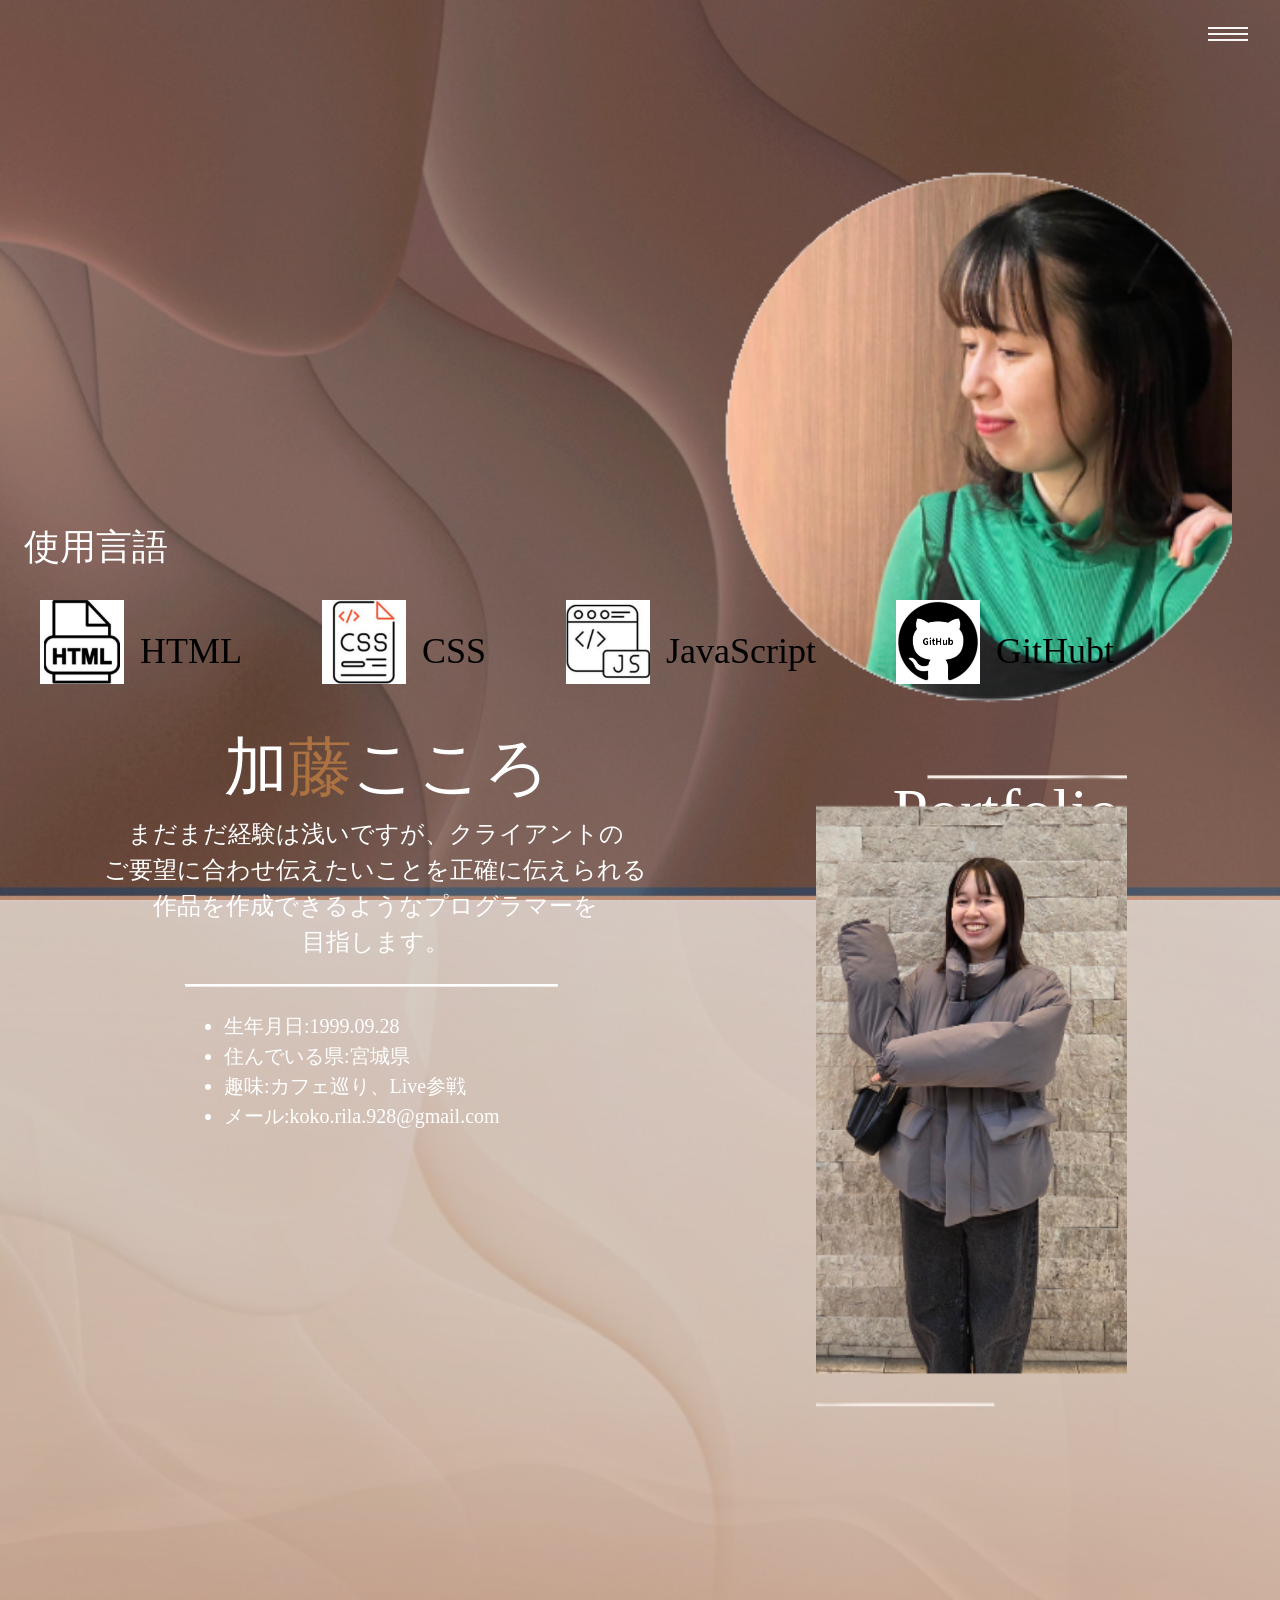
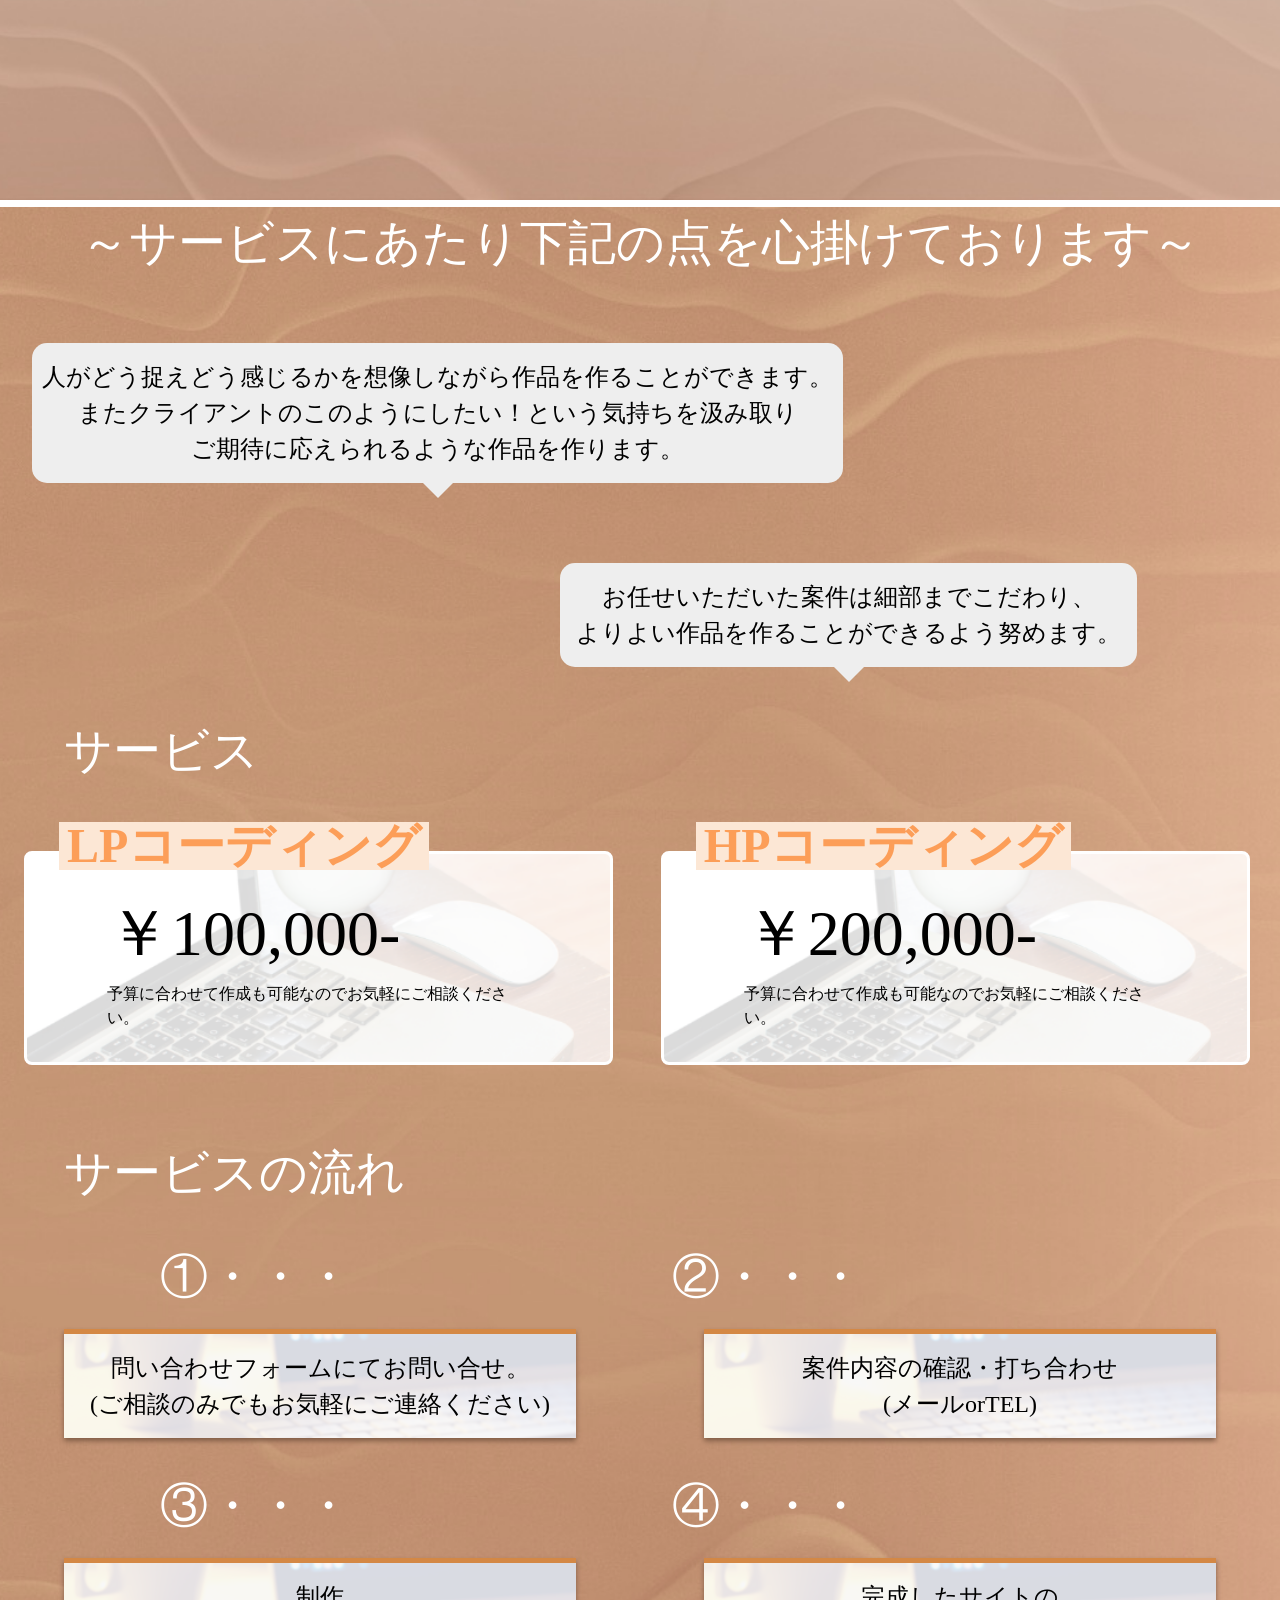
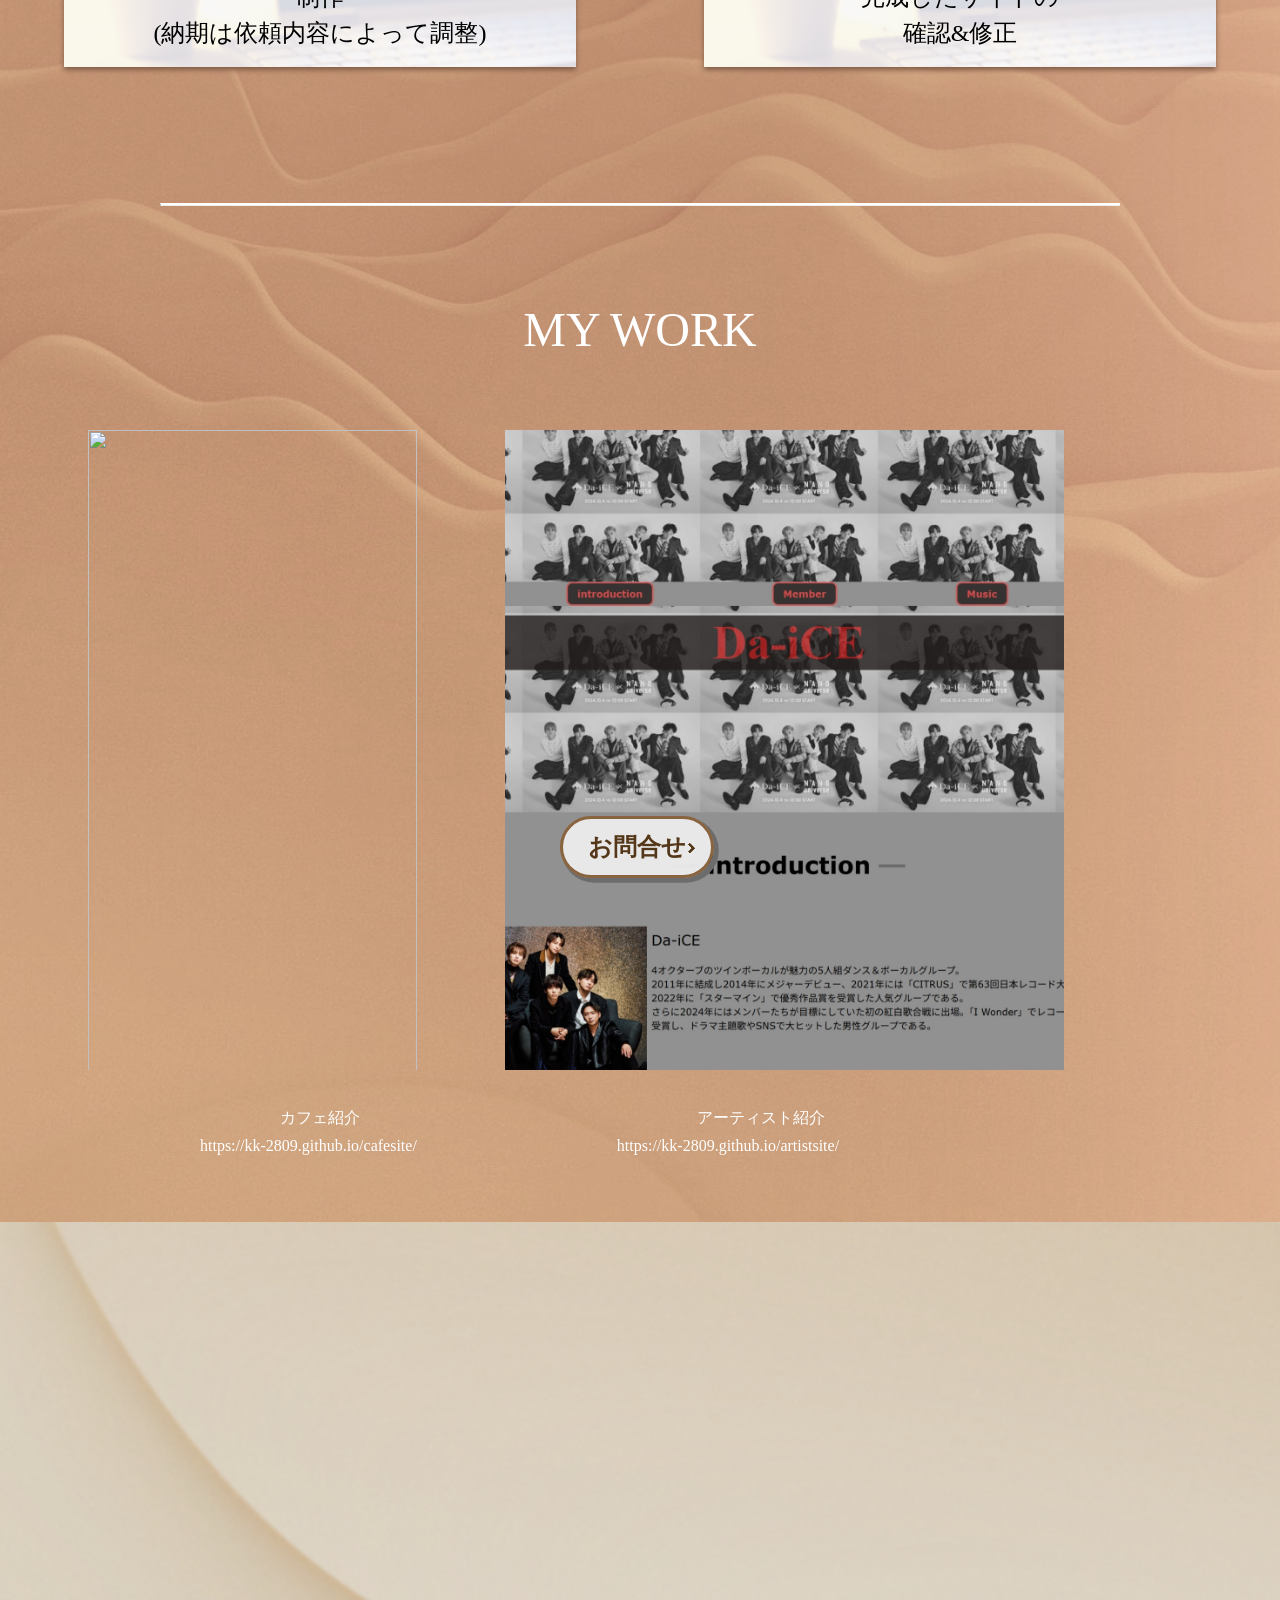
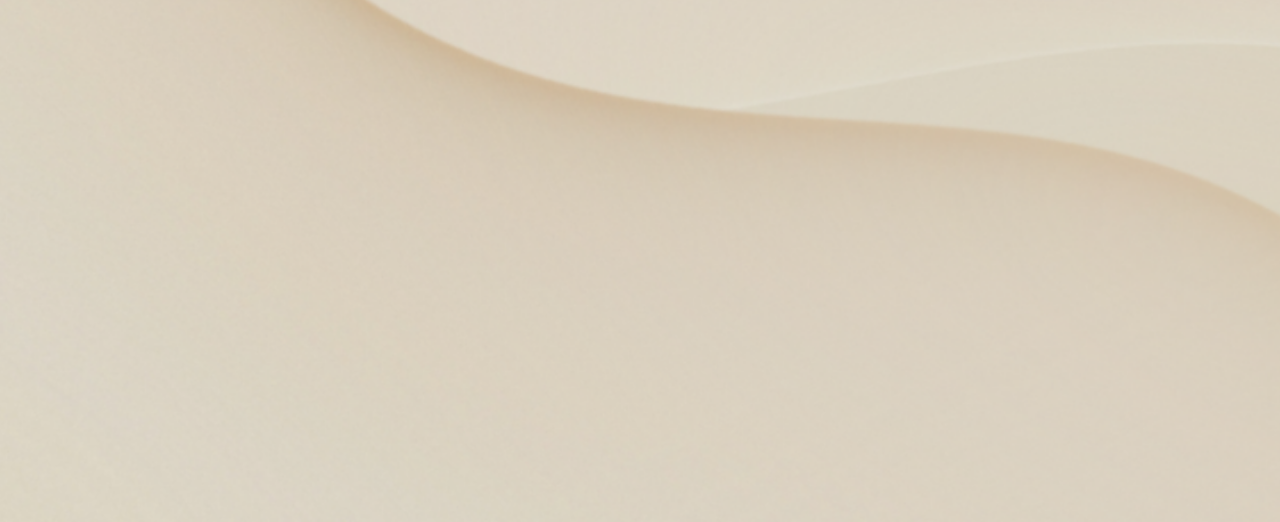
==== ◎ポートフォリオ/index.html @ 20db1881 "Add files via upload" ====
<!DOCTYPE html>
<html lang="ja">

<head>
  <meta charset="UTF-8">
  <meta name="viewport" content="width=device-width, initial-scale=1.0">
  <title>ポートフォリオ</title>
  <link rel="stylesheet" href="style.css">
</head>

<body>
  <header>
    <img src="img/background-darkbrown.jpeg" class="background-darkbrown">
    <img src="img/icon.png" class="icon">
    <div class="overlay" id="js-hamburger">
      <div class="hamburger-menu">
        <div class="hamburger-line"></div>
        <div class="hamburger-line"></div>
        <div class="hamburger-line"></div>
      </div>
      <div class="nav" id="js-nav">
        <ul class="ha">
          <li class="ha-li"><a href="#" id="menu">profile</a></li>
          <li class="ha-li"><a href="#" id="menu">service</a></li>
          <li class="ha-li"><a href="#" id="menu">my work</a></li>
        </ul>
      </div>
    </div>
    <div class="title">Portfolio</div>
    <div class="title-name">KATO KOKORO</div>
  </header>
  <main>
    <img src="img/background-litebrown.jpeg" class="background-litebrown">
    <div class="language">使用言語</div>
    <div class="skills">
      <div class="skill-set">
        <img src="img/html.png" class="skill-img">
        <div class="skill">HTML</div>
      </div>
      <div class="skill-set">
        <img src="img/css.png" class="skill-img">
        <div class="skill">CSS</div>
      </div>
      <div class="skill-set">
        <img src="img/javascript.png" class="skill-img">
        <div class="skill">JavaScript</div>
      </div>
      <div class="skill-set">
        <img src="img/GitHub.jpg" class="skill-img">
        <div class="skill">GitHubt</div>
      </div>
    </div>
    <div class="main-profiles">
      <div class="profile-name">加<span class="name">藤</span>こころ</div>
      <div class="profile">まだまだ経験は浅いですが、クライアントの<br>ご要望に合わせ伝えたいことを正確に伝えられる<br>作品を作成できるようなプログラマーを<br>目指します。</div>
      <hr class="hr-1">
      <ul class="main-profile">
        <li class="contain">生年月日:1999.09.28</li>
        <li class="contain">住んでいる県:宮城県</li>
        <li class="contain">趣味:カフェ巡り、Live参戦</li>
        <li class="contain">メール:koko.rila.928@gmail.com</li>
      </ul>
      <img src="img/myphoto.png" class="myphoto">
    </div>
    <div class="services">
      <div class="service">～サービスにあたり下記の点を心掛けております～</div>
      <div class="containers-1">
        <p class="container-1">人がどう捉えどう感じるかを想像しながら作品を作ることができます。<br>またクライアントのこのようにしたい！という気持ちを汲み取り<br>ご期待に応えられるような作品を作ります。
        </p>
      </div>
      <div class="containers-2">
        <p class="container-2">お任せいただいた案件は細部までこだわり、<br>よりよい作品を作ることができるよう努めます。</p>
      </div>
      <div class="service-1">サービス</div>
      <div class="services-2">
        <p class="service-2">LPコーディング</p>
        <p class="priceall">
        <p class="price">￥100,000-</p>
        <p class="prices">予算に合わせて作成も可能なのでお気軽にご相談ください。</p>
        </p>
      </div>
      <div class="services-2">
        <p class="service-2">HPコーディング</p>
        <p class="priceall">
        <p class="price">￥200,000-</p>
        <p class="prices">予算に合わせて作成も可能なのでお気軽にご相談ください。</p>
        </p>
      </div>
      <div class="service-flow">サービスの流れ</div>
      <div class="numbers">
        <p class="number-1">①・・・</p>
        <p class="number-1">②・・・</p>
      </div>
      <div class="flow-main">
        <div class="flow">
          <p class="flow-1">問い合わせフォームにてお問い合せ。<br>(ご相談のみでもお気軽にご連絡ください)</p>
        </div>
        <div class="flow">
          <p class="flow-1">案件内容の確認・打ち合わせ<br>(メールorTEL)</p>
        </div>
      </div>
      <div class="numbers">
        <p class="number-2">③・・・</p>
        <p class="number-2">④・・・</p>
      </div>
      <div class="flow-main">
        <div class="flow">
          <p class="flow-1">制作<br>(納期は依頼内容によって調整)</p>
        </div>
        <div class="flow">
          <p class="flow-1">完成したサイトの<br>確認&修正</p>
        </div>
      </div>
      <hr class="hr-2">
      <div class="work" id="work">MY WORK</div>
      <div class="work-all">
        <div class="screenshot-cafeall">
          <div class="screenshot-cafe">
            <img src="img/screenshot@cafe.png" class="cafe-img">
          </div>
          <div class="work-contain">カフェ紹介</div>
          <a href="https://kk-2809.github.io/cafesite/" class="cafe-site">https://kk-2809.github.io/cafesite/</a>
        </div>
        <div class="screenshot-cafeall">
          <div class="screenshot-artist">
            <img src="img/screenshot@artist.jpeg" class="artist-img">
          </div>
          <div class="work-contain">アーティスト紹介</div>
          <a href="https://kk-2809.github.io/artistsite/" class="cafe-site">https://kk-2809.github.io/artistsite/</a>
        </div>
      </div>
    </div>
  </main>
  <footer>
    <img src="img/background-end.png" class="background-end">
    <div class="inquiry-form">
      <a href="https://forms.gle/98pSrKCrAjDuiNAu8" class="inquiry-button">お問合せ</a>
    </div>
  </footer>
</body>
<script src="main.js"></script>

</html>
---- ◎ポートフォリオ/style.css ----
@charset "utf-8";

* {
  margin: 0;
  padding: 0;
  box-sizing: border-box;
  font-style: normal;
  font-size: 100%;
  line-height: 1.5em;
}

body {
  overflow-x: hidden;
}

img {
  width: 100%;
  height: 100vh;
  object-fit: cover;
}


/* header */

header {
  overflow: hidden;
  height: 100vh;
}

.backgroud-darkbrown {
  position: relative;
  z-index: -1000;
}

.icon {
  width: 40%;
  position: absolute;
  left: 720px;
}

/* hamburger */

.overlay {
  position: fixed;
  top: 0;
  bottom: 0;
  right: 0;
  left: 0;
  z-index: 100;
  transition: opacity .5s visibility .5s;
}

.hamburger-menu {
  position: absolute;
  top: 16px;
  right: 32px;
  display: flex;
  flex-direction: column;
  justify-content: center;
  align-items: center;
  width: 40px;
  height: 40px;
  cursor: pointer;
  transition: transform 0.3s;
}

.hamburger-line {
  width: 100%;
  height: 2px;
  background-color: rgb(249, 246, 246);
  margin-bottom: 4px;
  transition: background-color 0.3s;
}

.active .hamburger-line:nth-child(1) {
  transform: translateY(6px) rotate(45deg);
}

.active .hamburger-line:nth-child(2) {
  opacity: 0;
}

.active .hamburger-line:nth-child(3) {
  transform: translateY(-6px) rotate(-45deg);
}

.nav {
  width: 100%;
  height: 100vh;
  text-align: center;
  background-color: rgb(255, 188, 154, 0.5);
  display: none;
  transition: all 0.5s;
}

.nav.active {
  display: block;
}

.ha {
  position: absolute;
  transform: rotateY(-50%) translateX(-50%);
}

.ha-li a {
  display: block;
  margin: 0 480px;
  font-size: 48px;
  color: white;
  text-decoration: none;
  padding: 56px 0;
  text-transform: uppercase;
  font-family: "Comic Sans MS";
}

.ha-li a:hover {
  color: #ae6d04;
  transform: rotate(-10deg);
}

.title {
  position: absolute;
  bottom: 40px;
  right: 160px;
  font-size: 64px;
  color: white;
  font-family: "Comic Sans MS";
}

.title-name {
  position: absolute;
  bottom: 16px;
  right: 160px;
  color: white;
  font-size: 24px;
  font-family: Yu Mincho;
}


/* main */

.language {
  position: absolute;
  top: 520px;
  left: 24px;
  font-size: 36px;
  color: white;
  font-family: Yu Mincho;
}

.background-litebrown {
  position: relative;
}

.skills {
  display: flex;
  position: absolute;
  top: 600px;
}

.skill-set {
  padding: 0 40px;
  display: flex;
}

.skill-img {
  width: 84px;
  height: 84px;
}

.skill {
  font-size: 36px;
  margin: 24px 0 0 16px;
  font-family: "Comic Sans MS";
}

.main-profiles {
  position: absolute;
  top: 720px;
  left: 24px;
  color: white;
}

.profile-name {
  font-size: 64px;
  margin-left: 200px;
  font-family: Ms PGothic;
}

.name {
  color: rgb(172, 114, 66);
}

.profile {
  font-size: 24px;
  margin-left: 80px;
  text-align: center;
  font-family: Yu Mincho;
}

.hr-1 {
  border-top: 2px solid white;
  margin: 24px 160px;
  width: 60%;
}

.main-profile {
  font-size: 20px;
  margin-left: 200px;
}

.myphoto {
  position: absolute;
  width: 50%;
  right: -480px;
  top: -80px;
}

.services {
  background-image: url(img/background-brown.png);
  background-repeat: no-repeat;
  background-size: 112%;
}

.service {
  text-align: center;
  color: white;
  font-size: 48px;
}

.containers-1 {
  position: relative;
  display: inline-block;
  margin: 64px 0;
  padding: 16px 10px;
  color: black;
  font-size: 24px;
  background: #eee;
  border-radius: 15px;
  left: 32px;
  text-align: center;
}

.containers-1:before {
  content: "";
  position: absolute;
  top: 100%;
  left: 50%;
  margin-left: -15px;
  border: 15px solid transparent;
  border-top: 15px solid #eee;
}

.containers-1 .container-1 {
  margin: 0;
  padding: 0;
}

.containers-2 {
  position: relative;
  display: inline-block;
  left: 560px;
  margin: 16px 0;
  padding: 16px 16px;
  color: black;
  font-size: 24px;
  background: #eee;
  border-radius: 15px;
  text-align: center;
}

.containers-2:before {
  content: "";
  position: absolute;
  top: 100%;
  left: 50%;
  margin-left: -15px;
  border: 15px solid transparent;
  border-top: 15px solid #eee;
}

.containers-2 .container-2 {
  margin: 0;
  padding: 0;
}

.service-1 {
  color: white;
  font-size: 48px;
  margin: 32px 64px;
}

.services-2 {
  position: relative;
  margin: 32px 24px 72px;
  padding: 32px 80px;
  border: solid 3px white;
  border-radius: 8px;
  width: 46%;
  float: left;
  background-image: url(img/backgroud-pc.png);
  background-repeat: no-repeat;
  background-size: 100%;
}

.services-2 .service-2 {
  position: absolute;
  display: inline-block;
  top: -32px;
  left: 32px;
  padding: 0 8px;
  line-height: 1;
  font-size: 48px;
  color: rgb(252, 158, 88);
  background: rgb(252, 231, 213);
  font-weight: bold;
}

.services-2 .priceall {
  margin: 0;
  padding: 0;
}

.price {
  font-size: 64px;
  font-weight: 32px;
}

.prices {
  font-family: Yu Mincho;
}

.service-flow {
  color: white;
  font-size: 48px;
  margin: 0 64px;
  padding: 64px 0 16px;
}

.numbers {
  display: flex;
}

.number-1 {
  color: white;
  font-size: 48px;
  margin: 16px 160px 0;
}

.number-2 {
  color: white;
  font-size: 48px;
  margin: 16px 160px 0;
}

.flow-main {
  display: flex;
}

.flow {
  padding: 16px 16px;
  margin: 16px 64px;
  text-align: center;
  color: black;
  background: #eee;
  background-image: url(img/PC.png);
  background-size: 100%;
  background-repeat: no-repeat;
  background-color: rgba(255, 255, 255, 0.51);
  background-blend-mode: lighten;
  border-top: solid 5px #d48845;
  box-shadow: 0 3px 5px #805d46;
  font-size: 24px;
  width: 50%;
}

.flow-1 {
  font-size: 24px;
}

.flow .flow-1 {
  margin: 0;
  padding: 0;
}

.hr-2 {
  border-top: 2px solid white;
  margin: 120px 160px 24px;
  width: 75%;
}

.work {
  color: white;
  font-size: 48px;
  text-align: center;
  padding: 64px 0;
}

.work-all{
  display: flex;
}

.screenshot-cafe {
  overflow-y: scroll;
  width: 100%;
  height: 640px;
  z-index: 10000;
}

.cafe-img {
  padding-left: 88px;
  height: 1600px;
}

.work-contain {
  margin: 36px 0 8px 280px;
  position: absolute;
  color: white;
}

.cafe-site {
  display: inline-block;
  margin: 64px 0 64px 200px;
  text-decoration: none;
  color: white;
}

.screenshot-artist{
  overflow-y: scroll;
  width: 80%;
  height: 640px;
  z-index: 10000;
}

.artist-img {
  padding-left: 88px;
  height: 1600px;
}

.background-end{
  vertical-align: bottom;
}

.inquiry-form .inquiry-button{
  position: absolute;
  top: 4016px;
  left: 560px;
  display: flex;
  justify-content: space-around;
  align-items: center;
  margin: 0 auto;
  max-width: 240px;
  padding: 10px 25px;
  color: #543618;
  transition: 0.3s ease-in-out;
  font-weight: 600;
  background: #eeee;
  border-radius: 50px;
  border: 0.2rem solid #89643f;
  box-shadow: 0.2rem 0.2rem 0px 0.1rem #6c6c6c;
}

.inquiry-form a:hover {
  transform: translate3d(0.2rem, 0.2rem, 0);
  box-shadow: none;
  opacity: 1;
  transition: all 0.2s;
}

.inquiry-form a:after {
  content: '';
  width: 5px;
  height: 5px;
  border-top: 3px solid #543618;
  border-right: 3px solid #543618;
  transform: rotate(45deg) translateY(-50%);
  position: absolute;
  top: 50%;
  right: 20px;
  border-radius: 1px;
  transition: 0.3s ease-in-out;
}

.inquiry-button {
  color: rgb(247, 174, 66);
  text-decoration: none;
  font-size: 24px;
}
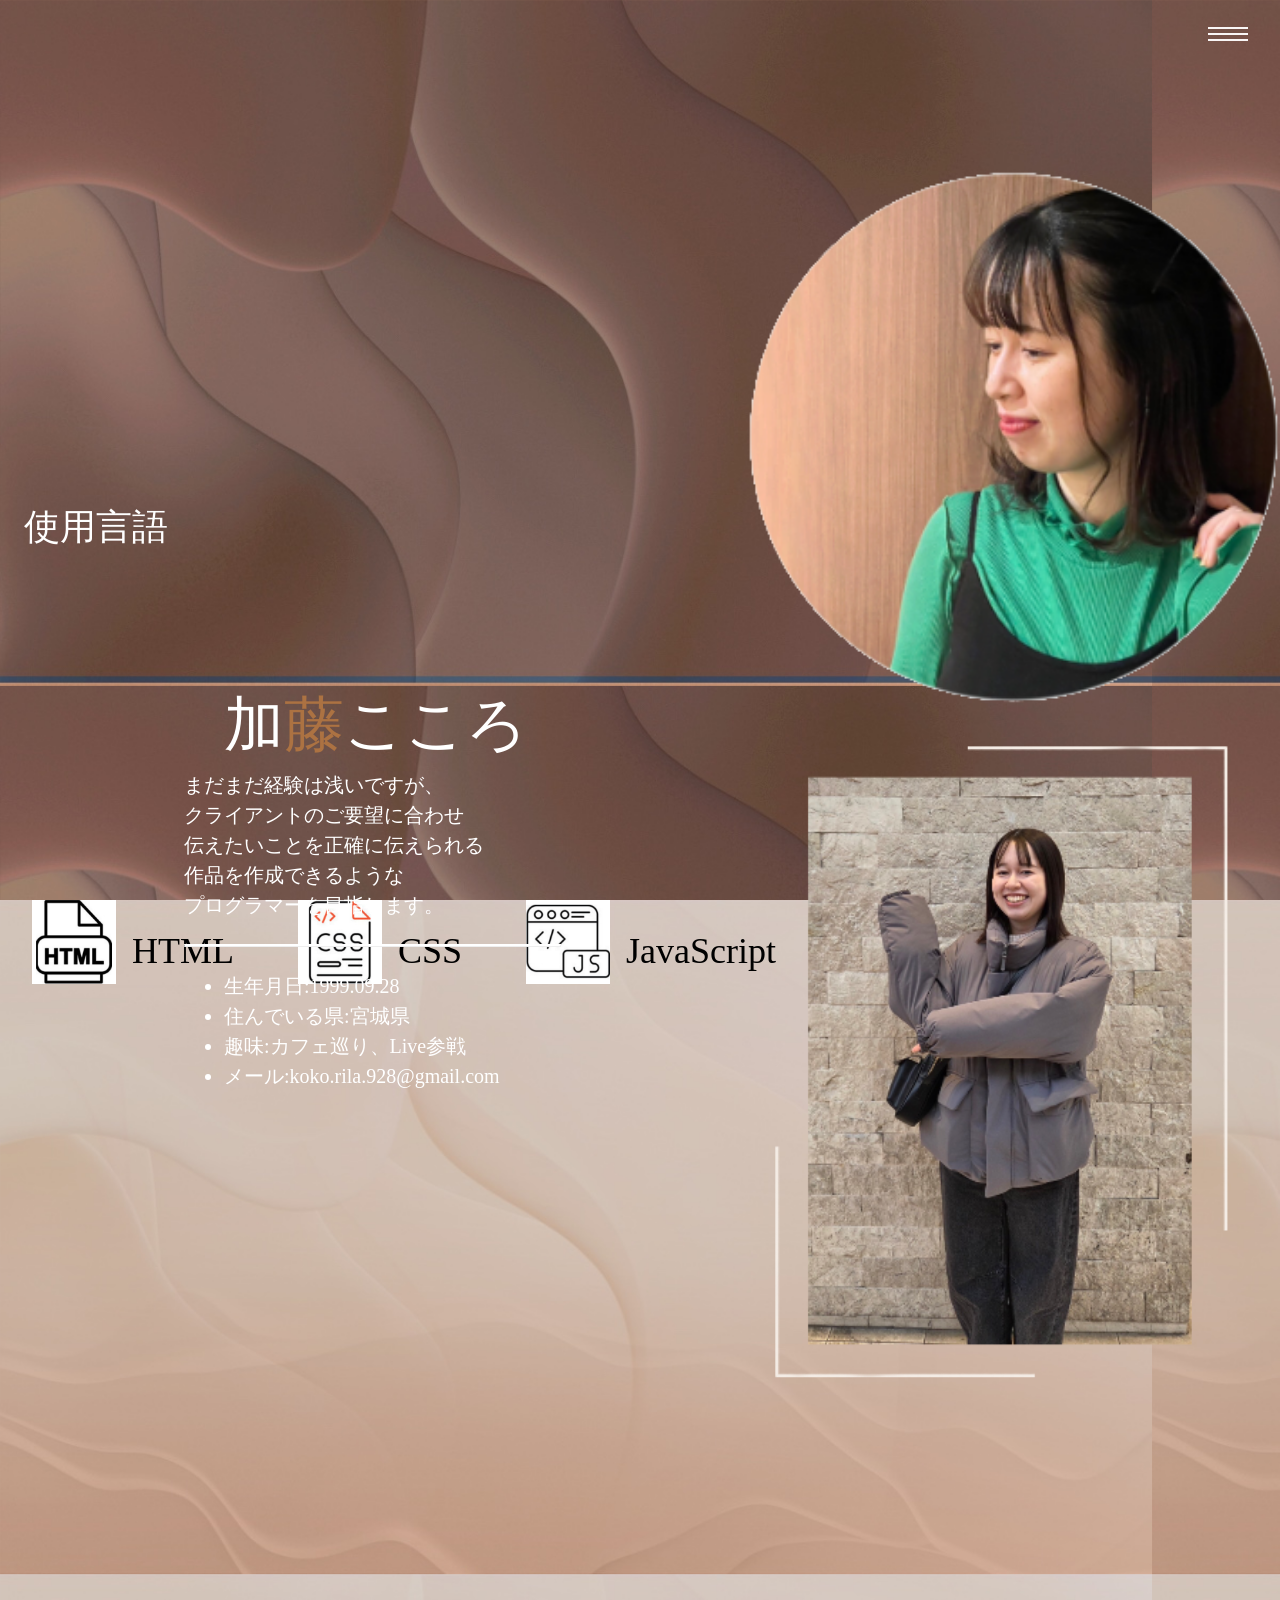
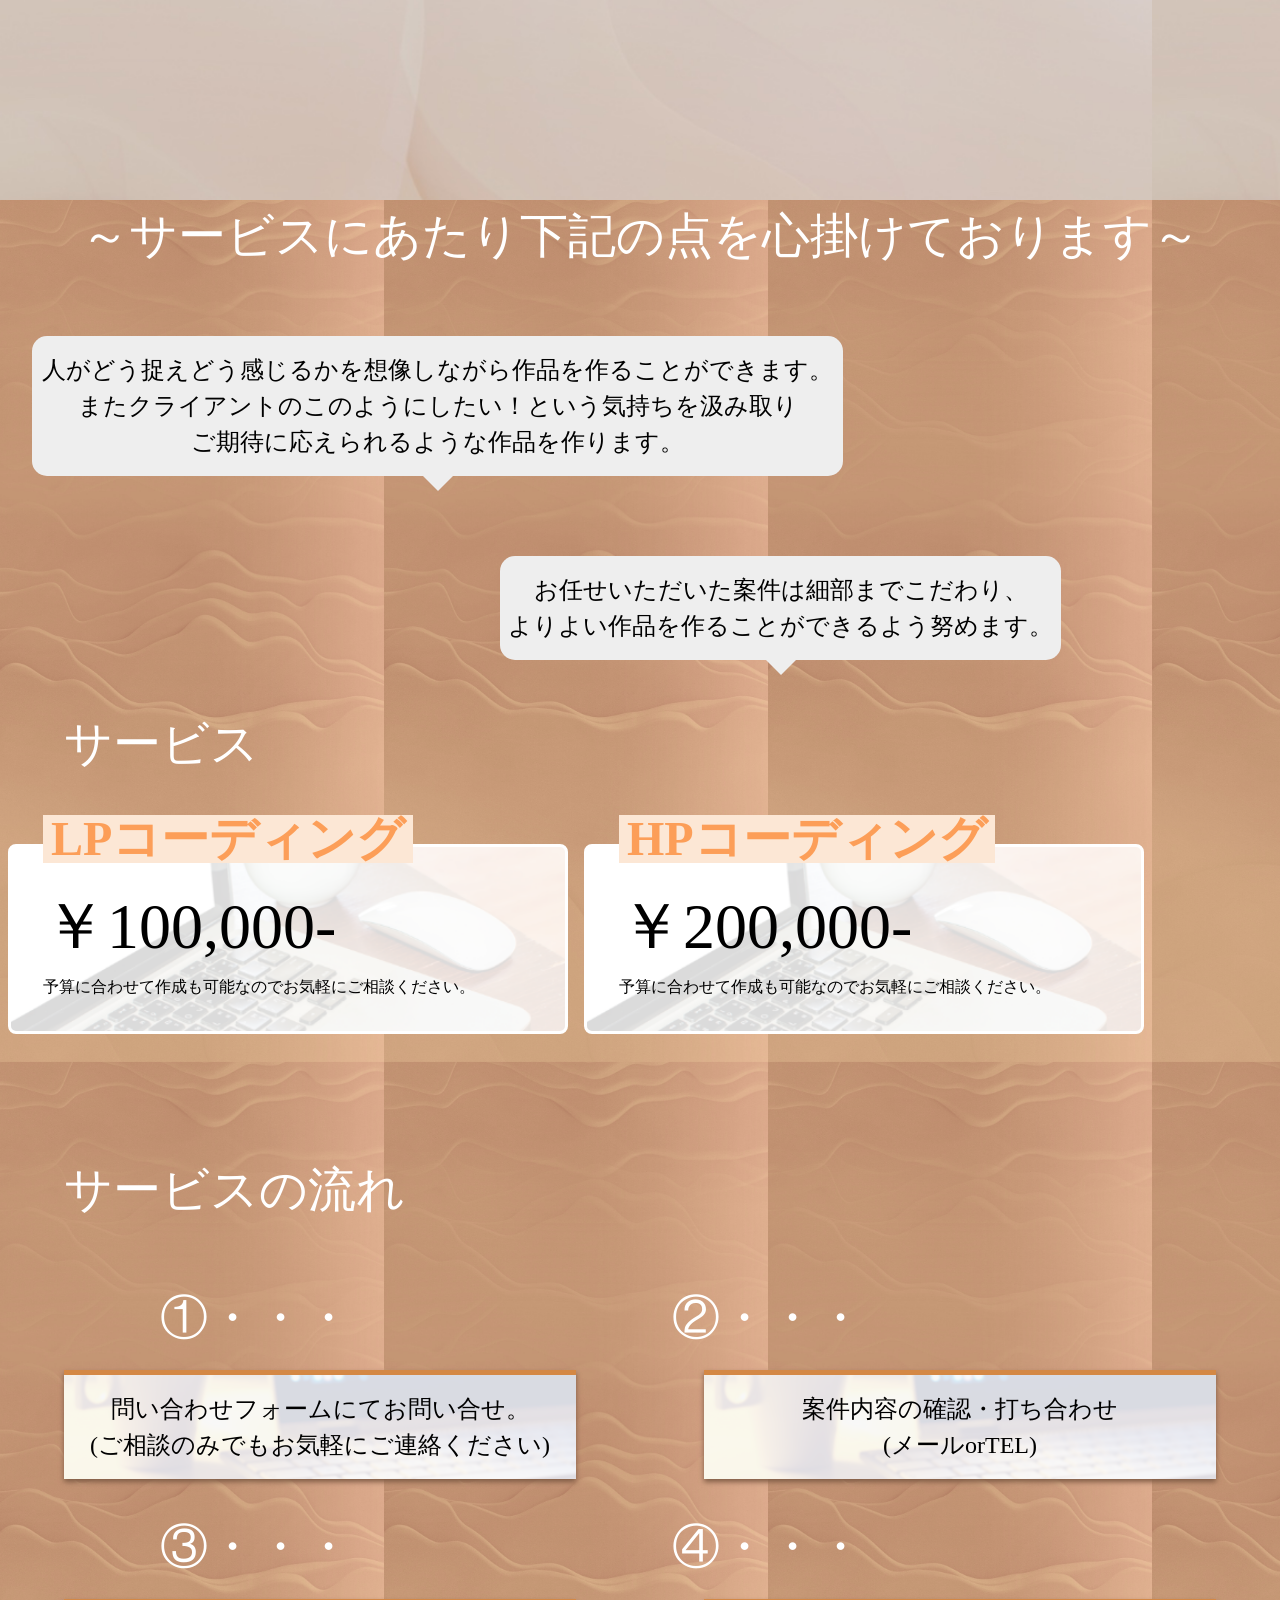
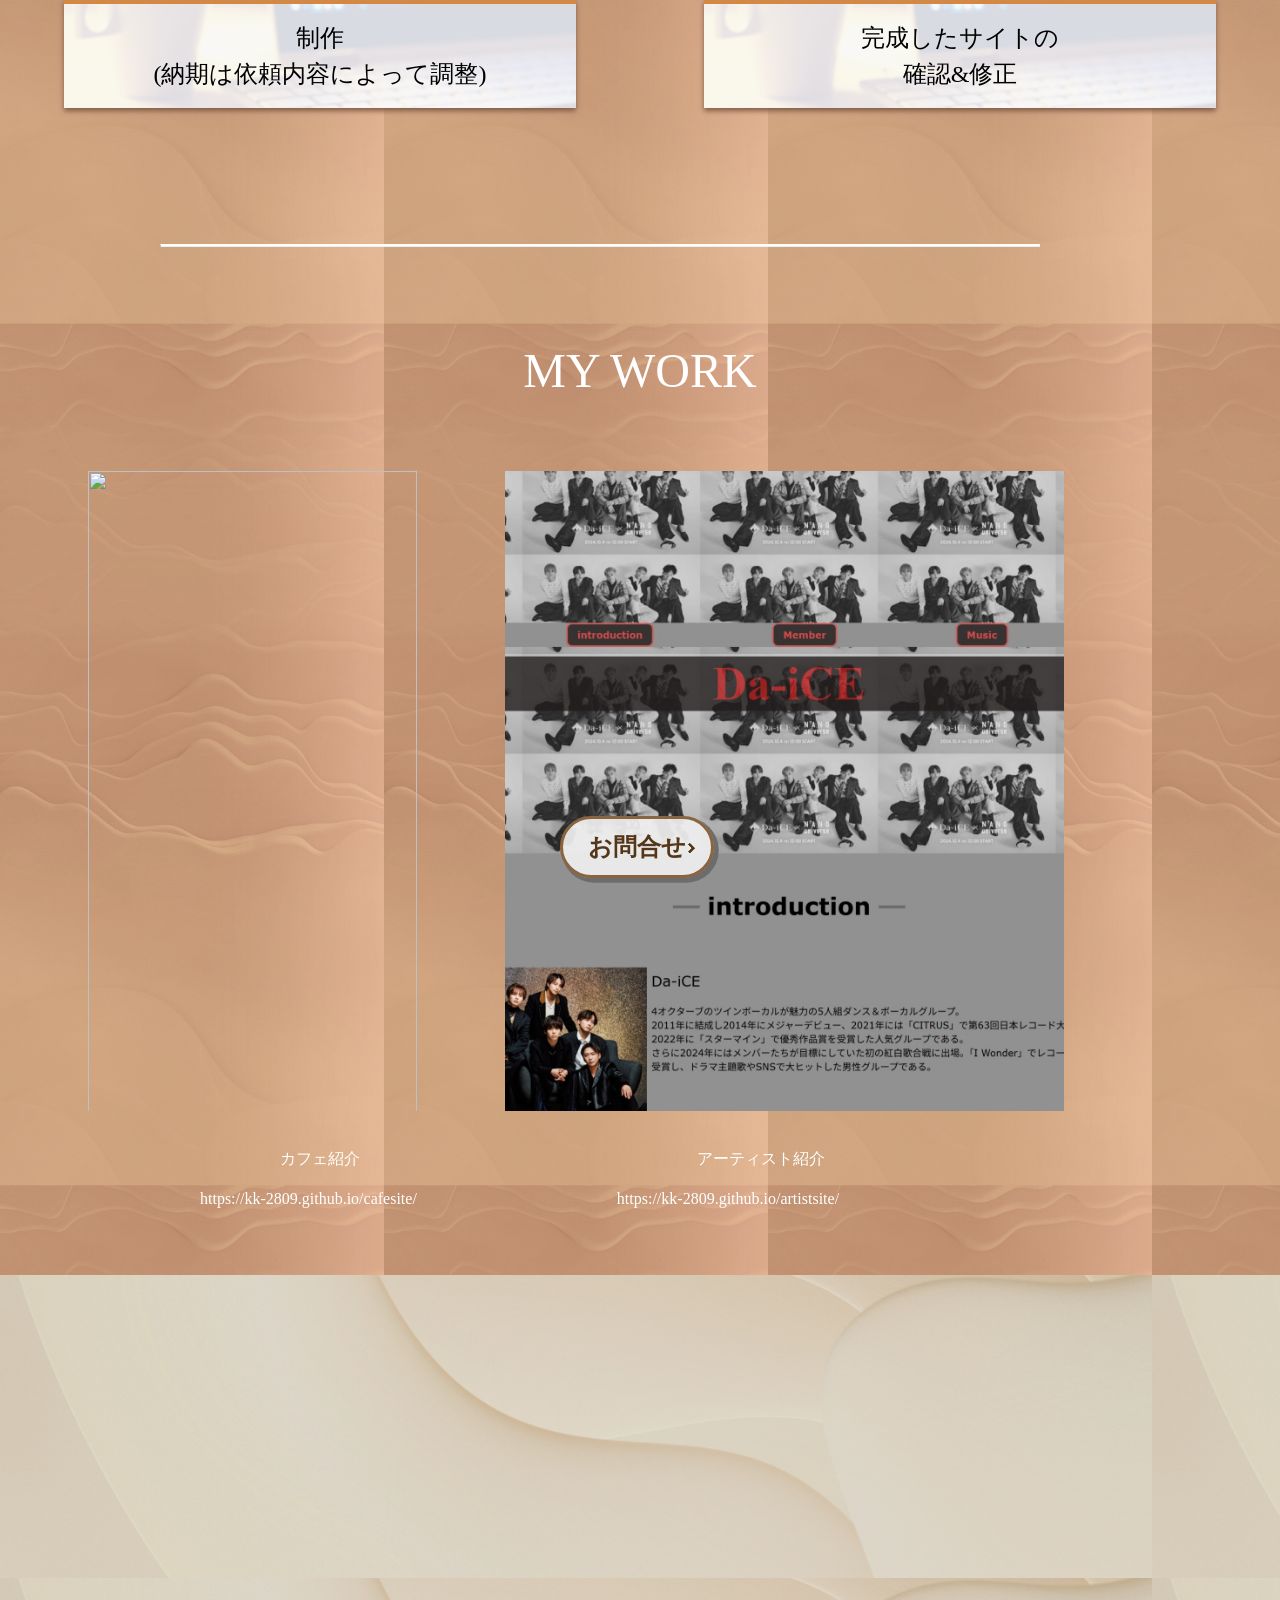
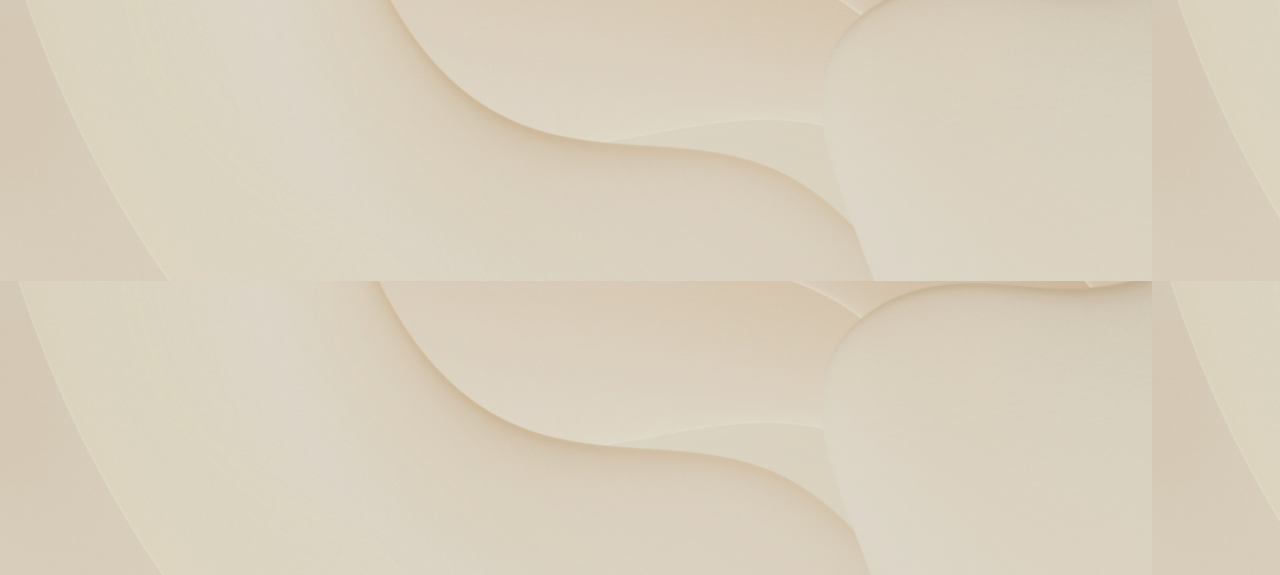
==== commit aab9fa95: "Add files via upload" ====
--- a/◎ポートフォリオ/index.html
+++ b/◎ポートフォリオ/index.html
@@ -5,134 +5,146 @@
   <meta charset="UTF-8">
   <meta name="viewport" content="width=device-width, initial-scale=1.0">
   <title>ポートフォリオ</title>
-  <link rel="stylesheet" href="style.css">
+  <link rel="stylesheet" href="style-pc.css">
+  <link rel="stylesheet" href="style-phone.css">
+  <link rel="stylesheet" href="style-tabs.css">
 </head>
 
 <body>
   <header>
-    <img src="img/background-darkbrown.jpeg" class="background-darkbrown">
-    <img src="img/icon.png" class="icon">
-    <div class="overlay" id="js-hamburger">
-      <div class="hamburger-menu">
+    <img src="img/profile/icon.png" class="icon" id="target-icon">
+    <div class="overlay">
+      <div class="hamburger-menu" id="js-hamburger">
         <div class="hamburger-line"></div>
         <div class="hamburger-line"></div>
         <div class="hamburger-line"></div>
       </div>
       <div class="nav" id="js-nav">
-        <ul class="ha">
-          <li class="ha-li"><a href="#" id="menu">profile</a></li>
-          <li class="ha-li"><a href="#" id="menu">service</a></li>
-          <li class="ha-li"><a href="#" id="menu">my work</a></li>
+        <ul class="ha" id="menu">
+          <li class="ha-li"><a href="#profile-link">profile</a></li>
+          <li class="ha-li"><a href="#service-link">service</a></li>
+          <li class="ha-li"><a href="#work-link">my work</a></li>
         </ul>
       </div>
     </div>
     <div class="title">Portfolio</div>
-    <div class="title-name">KATO KOKORO</div>
+    <div class="title-name">
+      <span>K</span>
+      <span>A</span>
+      <span>T</span>
+      <span>O</span>
+      <span>K</span>
+      <span>O</span>
+      <span>K</span>
+      <span>O</span>
+      <span>R</span>
+      <span>O</span>
+    </div>
   </header>
   <main>
-    <img src="img/background-litebrown.jpeg" class="background-litebrown">
-    <div class="language">使用言語</div>
-    <div class="skills">
-      <div class="skill-set">
-        <img src="img/html.png" class="skill-img">
-        <div class="skill">HTML</div>
-      </div>
-      <div class="skill-set">
-        <img src="img/css.png" class="skill-img">
-        <div class="skill">CSS</div>
-      </div>
-      <div class="skill-set">
-        <img src="img/javascript.png" class="skill-img">
-        <div class="skill">JavaScript</div>
-      </div>
-      <div class="skill-set">
-        <img src="img/GitHub.jpg" class="skill-img">
-        <div class="skill">GitHubt</div>
-      </div>
-    </div>
-    <div class="main-profiles">
-      <div class="profile-name">加<span class="name">藤</span>こころ</div>
-      <div class="profile">まだまだ経験は浅いですが、クライアントの<br>ご要望に合わせ伝えたいことを正確に伝えられる<br>作品を作成できるようなプログラマーを<br>目指します。</div>
-      <hr class="hr-1">
-      <ul class="main-profile">
-        <li class="contain">生年月日:1999.09.28</li>
-        <li class="contain">住んでいる県:宮城県</li>
-        <li class="contain">趣味:カフェ巡り、Live参戦</li>
-        <li class="contain">メール:koko.rila.928@gmail.com</li>
-      </ul>
-      <img src="img/myphoto.png" class="myphoto">
-    </div>
-    <div class="services">
-      <div class="service">～サービスにあたり下記の点を心掛けております～</div>
-      <div class="containers-1">
-        <p class="container-1">人がどう捉えどう感じるかを想像しながら作品を作ることができます。<br>またクライアントのこのようにしたい！という気持ちを汲み取り<br>ご期待に応えられるような作品を作ります。
+    <article class="background-litebrown">
+      <div class="language">使用言語</div>
+      <section class="skills" id="target-skill">
+        <div class="skill-set">
+          <img src="img/profile/html.png" class="skill-img">
+           <p>HTML</p>
+        </div>
+        <div class="skill-set">
+          <img src="img/profile/css.png" class="skill-img">
+          <p>CSS</p>
+        </div>
+        <div class="skill-set">
+          <img src="img/profile/javascript.png" class="skill-img">
+          <p>JavaScript</p>
+        </div>
+        <div class="skill-set">
+          <img src="img/profile/GitHub.jpg" class="skill-img">
+          <p>GitHub</p>
+        </div>
+      </section>
+      <section class="main-profiles" id="target">
+        <div class="profile-name" a id="profile-link">加<span>藤</span>こころ</div>
+        <div class="profile">まだまだ経験は浅いですが、<br>クライアントのご要望に合わせ<br>伝えたいことを正確に伝えられる<br>作品を作成できるような<br>プログラマーを目指します。</div>
+        <hr>
+        <ul>
+          <li>生年月日:1999.09.28</li>
+          <li>住んでいる県:宮城県</li>
+          <li>趣味:カフェ巡り、Live参戦</li>
+          <li>メール:koko.rila.928@gmail.com</li>
+        </ul>
+        <img src="img/profile/myphoto.png">
+      </section>
+    </article>
+    <article class="services" a id="service-link">
+      <div class="service" id="service-target">～サービスにあたり下記の点を心掛けております～</div>
+      <div class="containers-1" id="contaiers-target">
+        <p>人がどう捉えどう感じるかを想像しながら作品を作ることができます。<br>またクライアントのこのようにしたい！という気持ちを汲み取り<br>ご期待に応えられるような作品を作ります。
         </p>
       </div>
-      <div class="containers-2">
-        <p class="container-2">お任せいただいた案件は細部までこだわり、<br>よりよい作品を作ることができるよう努めます。</p>
+      <div class="containers-2" id="contaiers2-target">
+        <p>お任せいただいた案件は細部までこだわり、<br>よりよい作品を作ることができるよう努めます。</p>
       </div>
-      <div class="service-1">サービス</div>
-      <div class="services-2">
+      <div class="service-1" id="service1-target">サービス</div>
+      <div class="services-2" id="services2-target">
         <p class="service-2">LPコーディング</p>
         <p class="priceall">
-        <p class="price">￥100,000-</p>
-        <p class="prices">予算に合わせて作成も可能なのでお気軽にご相談ください。</p>
+          <p class="price">￥100,000-</p>
+          <p class="prices">予算に合わせて作成も可能なのでお気軽にご相談ください。</p>
         </p>
       </div>
-      <div class="services-2">
+      <div class="services-2" id="services3-target">
         <p class="service-2">HPコーディング</p>
         <p class="priceall">
-        <p class="price">￥200,000-</p>
-        <p class="prices">予算に合わせて作成も可能なのでお気軽にご相談ください。</p>
+          <p class="price">￥200,000-</p>
+          <p class="prices">予算に合わせて作成も可能なのでお気軽にご相談ください。</p>
         </p>
       </div>
       <div class="service-flow">サービスの流れ</div>
       <div class="numbers">
-        <p class="number-1">①・・・</p>
-        <p class="number-1">②・・・</p>
+        <p>①・・・</p>
+        <p>②・・・</p>
       </div>
       <div class="flow-main">
-        <div class="flow">
-          <p class="flow-1">問い合わせフォームにてお問い合せ。<br>(ご相談のみでもお気軽にご連絡ください)</p>
+        <div class="flow" id="flow-target">
+          <p>問い合わせフォームにてお問い合せ。<br>(ご相談のみでもお気軽にご連絡ください)</p>
         </div>
-        <div class="flow">
-          <p class="flow-1">案件内容の確認・打ち合わせ<br>(メールorTEL)</p>
+        <div class="flow" id="flow2-target">
+          <p>案件内容の確認・打ち合わせ<br>(メールorTEL)</p>
         </div>
       </div>
       <div class="numbers">
-        <p class="number-2">③・・・</p>
-        <p class="number-2">④・・・</p>
+        <p>③・・・</p>
+        <p>④・・・</p>
       </div>
       <div class="flow-main">
-        <div class="flow">
-          <p class="flow-1">制作<br>(納期は依頼内容によって調整)</p>
+        <div class="flow" id="flow3-target">
+          <p>制作<br>(納期は依頼内容によって調整)</p>
         </div>
-        <div class="flow">
-          <p class="flow-1">完成したサイトの<br>確認&修正</p>
+        <div class="flow"  id="flow4-target">
+          <p>完成したサイトの<br>確認&修正</p>
         </div>
       </div>
-      <hr class="hr-2">
-      <div class="work" id="work">MY WORK</div>
+      <hr class="hr-1" a id="work-link">
+      <div class="work" id="work-target">MY WORK</div>
       <div class="work-all">
         <div class="screenshot-cafeall">
-          <div class="screenshot-cafe">
-            <img src="img/screenshot@cafe.png" class="cafe-img">
+          <div class="screenshot-cafe" id="screenshot1-target">
+            <img src="img/service/screenshot@cafe.png">
           </div>
-          <div class="work-contain">カフェ紹介</div>
-          <a href="https://kk-2809.github.io/cafesite/" class="cafe-site">https://kk-2809.github.io/cafesite/</a>
+          <p id="produce-target">カフェ紹介</p>
+          <a href="https://kk-2809.github.io/cafesite/" id="site-target">https://kk-2809.github.io/cafesite/</a>
         </div>
         <div class="screenshot-cafeall">
-          <div class="screenshot-artist">
-            <img src="img/screenshot@artist.jpeg" class="artist-img">
+          <div class="screenshot-artist" id="screenshot2-target">
+            <img src="img/service/screenshot@artist.jpeg">
           </div>
-          <div class="work-contain">アーティスト紹介</div>
-          <a href="https://kk-2809.github.io/artistsite/" class="cafe-site">https://kk-2809.github.io/artistsite/</a>
+          <p id="produce2-target">アーティスト紹介</p>
+          <a href="https://kk-2809.github.io/artistsite/" id="site2-target">https://kk-2809.github.io/artistsite/</a>
         </div>
       </div>
-    </div>
+    </article>
   </main>
   <footer>
-    <img src="img/background-end.png" class="background-end">
     <div class="inquiry-form">
       <a href="https://forms.gle/98pSrKCrAjDuiNAu8" class="inquiry-button">お問合せ</a>
     </div>
--- a/◎ポートフォリオ/style-pc.css
+++ b/◎ポートフォリオ/style-pc.css
@@ -0,0 +1,758 @@
+@charset "utf-8";
+
+* {
+  margin: 0;
+  padding: 0;
+  box-sizing: border-box;
+  font-style: normal;
+  font-size: 100%;
+  line-height: 1.5em;
+}
+
+body {
+  overflow-x: hidden;
+}
+
+img {
+  width: 100%;
+  height: 100vh;
+  object-fit: cover;
+}
+
+
+/* header */
+
+header {
+  overflow: hidden;
+  height: 100vh;
+  background-image: url(img/img-background/background-darkbrown.jpeg);
+  background-size: 90%;
+}
+
+.icon {
+  width: calc(100% - 720px);
+  display: block;
+  margin-left: 720px;
+}
+
+.icon.active-19{
+  animation: zoomIn 2s cubic-bezier(0.25, 1, 0.5, 1) forwards;
+}
+
+@keyframes zoomIn {
+  0% {
+    transform: scale(0.8);
+    opacity: 0;
+  }
+  100% {
+    opacity: 1;
+    transform: scale(1);
+  }
+}
+
+
+
+/* hamburger */
+
+.overlay{
+  position: fixed;
+  top: 0;
+  bottom: 0;
+  right: 0;
+  left: 0;
+  z-index: 100;
+  transition: opacity .5s visibility .5s;
+}
+
+.hamburger-menu {
+  position: absolute;
+  top: 16px;
+  right: 32px;
+  display: flex;
+  flex-direction: column;
+  justify-content: center;
+  align-items: center;
+  width: 40px;
+  height: 40px;
+  cursor: pointer;
+  transition: transform 0.3s;
+}
+
+.hamburger-line {
+  width: 100%;
+  height: 2px;
+  background-color: rgb(249, 246, 246);
+  margin-bottom: 4px;
+  transition: background-color 0.3s;
+}
+
+.active .hamburger-line:nth-child(1) {
+  transform: translateY(6px) rotate(45deg);
+}
+
+.active .hamburger-line:nth-child(2) {
+  opacity: 0;
+}
+
+.active .hamburger-line:nth-child(3) {
+  transform: translateY(-6px) rotate(-45deg);
+}
+
+.nav {
+  width: 100%;
+  height: 100vh;
+  text-align: center;
+  background-color: rgb(255, 188, 154, 0.5);
+  display: none;
+  transition: all 0.5s;
+}
+
+.nav.active {
+  display: block;
+}
+
+.ha {
+  position: absolute;
+  transform: rotateY(-50%) translateX(-50%);
+}
+
+.ha-li a {
+  display: block;
+  margin: 0 480px;
+  font-size: 40px;
+  color: white;
+  text-decoration: none;
+  padding: 56px 0;
+  text-transform: uppercase;
+  font-family: "Comic Sans MS";
+}
+
+.ha-li a:hover {
+  color: #ae6d04;
+  transform: rotate(-10deg);
+}
+
+.title {
+  position: absolute;
+  bottom: 40px;
+  right: 160px;
+  font-size: 64px;
+  color: white;
+  font-family: "Comic Sans MS";
+  animation: fadeIn 3s cubic-bezier(0.33, 1, 0.68, 1) forwards;
+}
+
+@keyframes fadeIn {
+  0% {
+    opacity: 0;
+  }
+  100% {
+    opacity: 1;
+  }
+}
+
+.title-name {
+  display: inline-block;
+  overflow: hidden;
+  position: absolute;
+  bottom: 16px;
+  right: 160px;
+  color: white;
+  font-size: 24px;
+  font-family: Yu Mincho;
+}
+
+.title-name span {
+  opacity: 0;
+  transform: translateY(100%);
+  animation: slideInFromBottom 0.5s forwards;
+  animation-delay: 0.4s;
+}
+
+@keyframes slideInFromBottom {
+  to {
+      opacity: 1;
+      transform: translateY(0);
+  }
+}
+
+
+
+/* main */
+
+.background-litebrown{
+  background-image: url(img/img-background/background-litebrown.jpeg);
+  height: 100vh;
+  background-size: 90%;
+}
+
+.language {
+  position: absolute;
+  top: 500px;
+  left: 24px;
+  font-size: 36px;
+  color: white;
+  font-family: Yu Mincho;
+  opacity: 0;
+  transform: translateY(100%);
+  animation: slideInFromBottom 0.5s forwards;
+  animation-delay: 0.4s;
+}
+
+@keyframes slideInFromBottom {
+  to {
+      opacity: 1;
+      transform: translateY(0);
+  }
+}
+
+
+.skills {
+  display: flex;
+  top: 580px;
+}
+
+.skills.active-18{
+  animation: fadeIn 4s cubic-bezier(0.33, 1, 0.68, 1) forwards;
+}
+
+@keyframes fadeInFromBottom {
+  to {
+    opacity: 1;
+    transform: translateY(0);
+  }
+}
+
+.skill-set {
+  padding: 0 32px;
+  display: flex;
+}
+
+.skill-img {
+  width: 84px;
+  height: 84px;
+}
+
+.skill-set p {
+  font-size: 36px;
+  margin: 24px 0 0 16px;
+  font-family: "Comic Sans MS";
+}
+
+.main-profiles{
+  position: absolute;
+  top: 680px;
+  left: 24px;
+  color: white;
+}
+
+.main-profiles.active{
+  animation: fadeIn 8s cubic-bezier(0.33, 1, 0.68, 1) forwards;
+}
+
+@keyframes fadeInFromBottom {
+  to {
+    opacity: 1;
+    transform: translateY(0);
+  }
+}
+
+.profile-name {
+  font-size: 60px;
+  margin-left: 200px;
+  font-family: Ms PGothic;
+}
+
+.profile-name span {
+  color: rgb(172, 114, 66);
+}
+
+.profile {
+  font-size: 20px;
+  padding-left: 160px;
+  font-family: Yu Mincho;
+}
+
+.main-profiles hr {
+  border-top: 2px solid white;
+  margin: 24px 160px;
+  width: 30%;
+}
+
+
+.main-profiles ul {
+  font-size: 20px;
+  margin-left: 200px;
+}
+
+.main-profiles img {
+  width: calc(100% - 720px);
+  display: block;
+  margin: -480px 0 0 720px;
+}
+
+
+.services {
+  background-image: url(img/img-background/background-brown.png);
+  background-size: 30%;
+}
+
+.service {
+  text-align: center;
+  color: white;
+  font-size: 48px;
+}
+
+.service.active-1{
+  animation: zoomIn 2s cubic-bezier(0.25, 1, 0.5, 1) forwards;
+}
+
+@keyframes zoomIn {
+  0% {
+    transform: scale(0.8);
+    opacity: 0;
+  }
+  100% {
+    opacity: 1;
+    transform: scale(1);
+  }
+}
+
+.containers-1 {
+  position: relative;
+  display: inline-block;
+  margin: 64px 0;
+  padding: 16px 10px;
+  color: black;
+  font-size: 24px;
+  background: #eee;
+  border-radius: 15px;
+  left: 32px;
+  text-align: center;
+}
+
+.containers-1.active-2{
+  animation: zoomIn 2s cubic-bezier(0.25, 1, 0.5, 1) forwards;
+}
+
+@keyframes zoomIn {
+  0% {
+    transform: scale(0.8);
+    opacity: 0;
+  }
+  100% {
+    opacity: 1;
+    transform: scale(1);
+  }
+}
+
+.containers-1:before {
+  content: "";
+  position: absolute;
+  top: 100%;
+  left: 50%;
+  margin-left: -15px;
+  border: 15px solid transparent;
+  border-top: 15px solid #eee;
+}
+
+.containers-1 p {
+  margin: 0;
+  padding: 0;
+}
+
+.containers-2 {
+  position: relative;
+  display: inline-block;
+  left: 500px;
+  margin: 16px 0;
+  padding: 16px 8px;
+  color: black;
+  font-size: 24px;
+  background: #eee;
+  border-radius: 15px;
+  text-align: center;
+}
+
+.containers-2.active-3{
+  animation: zoomIn 2s cubic-bezier(0.25, 1, 0.5, 1) forwards;
+}
+
+@keyframes zoomIn {
+  0% {
+    transform: scale(0.8);
+    opacity: 0;
+  }
+  100% {
+    opacity: 1;
+    transform: scale(1);
+  }
+}
+
+.containers-2:before {
+  content: "";
+  position: absolute;
+  top: 100%;
+  left: 50%;
+  margin-left: -15px;
+  border: 15px solid transparent;
+  border-top: 15px solid #eee;
+}
+
+.containers-2 p {
+  margin: 0;
+  padding: 0;
+}
+
+.service-1 {
+  color: white;
+  font-size: 48px;
+  margin: 32px 64px;
+}
+
+.service-1.active-4{
+  animation: slideIn 1s cubic-bezier(0.25, 1, 0.5, 1) forwards;
+}
+
+@keyframes slideIn {
+  0% {
+    transform: translateX(180px);
+    opacity: 0;
+  }
+  100% {
+    transform: translateX(0);
+  }
+  40%,100% {
+    opacity: 1;
+  }
+}
+
+.services-2 {
+  position: relative;
+  margin: 32px 8px 72px;
+  padding: 32px 32px;
+  border: solid 3px white;
+  border-radius: 8px;
+  width: calc(100% - 720px);
+  float: left;
+  background-image: url(img/img-background/backgroud-pc.png);
+  background-repeat: no-repeat;
+  background-size: 100%;
+}
+
+.services-2.active-5{
+  animation: zoomIn 0.8s cubic-bezier(0.25, 1, 0.5, 1) forwards;
+}
+
+.services-2.active-6{
+  animation: zoomIn 0.8s cubic-bezier(0.25, 1, 0.5, 1) forwards;
+}
+
+@keyframes zoomIn {
+  0% {
+    transform: scale(0.8);
+    opacity: 0;
+  }
+  100% {
+    opacity: 1;
+    transform: scale(1);
+  }
+}
+
+.services-2 .service-2 {
+  position: absolute;
+  display: inline-block;
+  top: -32px;
+  left: 32px;
+  padding: 0 8px;
+  line-height: 1;
+  font-size: 48px;
+  color: rgb(252, 158, 88);
+  background: rgb(252, 231, 213);
+  font-weight: bold;
+}
+
+.services-2 .priceall {
+  margin: 0;
+  padding: 0;
+}
+
+.price {
+  font-size: 64px;
+  font-weight: 32px;
+}
+
+.prices {
+  font-family: Yu Mincho;
+}
+
+
+.service-flow {
+  display: inline-block;
+  color: white;  
+  font-size: 48px;
+  margin: 24px 64px;
+  padding: 24px 0 16px;
+}
+
+
+.numbers {
+  display: flex;
+}
+
+.numbers-2{
+  display: flex;
+}
+
+.numbers p {
+  color: white;
+  font-size: 48px;
+  margin: 16px 160px 0;
+}
+
+.flow-main {
+  display: flex;
+}
+
+.flow {
+  padding: 16px 16px;
+  margin: 16px 64px;
+  text-align: center;
+  color: black;
+  background: #eee;
+  background-image: url(img/service/PC.png);
+  background-size: 100%;
+  background-repeat: no-repeat;
+  background-color: rgba(255, 255, 255, 0.51);
+  background-blend-mode: lighten;
+  border-top: solid 5px #d48845;
+  box-shadow: 0 3px 5px #805d46;
+  width: calc(100% - 720px);
+}
+
+.flow.active-7{
+  animation: popup 0.6s cubic-bezier(0.22, 1, 0.36, 1) forwards;
+}
+
+.flow.active-8{
+  animation: popup 0.6s cubic-bezier(0.22, 1, 0.36, 1) forwards;
+}
+
+.flow.active-9{
+  animation: popup 0.6s cubic-bezier(0.22, 1, 0.36, 1) forwards;
+}
+
+.flow.active-10{
+  animation: popup 0.6s cubic-bezier(0.22, 1, 0.36, 1) forwards;
+}
+
+@keyframes popup {
+  0% {
+    transform: translateY(40px) scale(0.8);
+    opacity: 0;
+  }
+  100% {
+    transform: translateY(0) scale(1.0);
+  }
+  80%, 100% {
+    opacity: 1;
+  }
+}
+
+.flow p {
+  font-size: 24px;
+}
+
+.flow .flow-1 {
+  margin: 0;
+  padding: 0;
+}
+
+
+.hr-1 {
+  border-top: 2px solid white;
+  margin: 120px 160px 24px;
+  width: calc(100% - 400px);
+}
+
+.work {
+  color: white;
+  font-size: 48px;
+  text-align: center;
+  padding: 64px 0;
+}
+
+.work.active-11{
+  animation: fadeIn 2s cubic-bezier(0.33, 1, 0.68, 1) forwards;
+}
+
+@keyframes fadeIn {
+  0% {
+    opacity: 0;
+  }
+  100% {
+    opacity: 1;
+  }
+}
+
+.work-all{
+  display: flex;
+}
+
+.screenshot-cafe {
+  overflow-y: scroll;
+  width: 100%;
+  height: 640px;
+  z-index: 10000;
+}
+
+.screenshot-cafe.active-12{
+  animation: popup 2s cubic-bezier(0.22, 1, 0.36, 1) forwards;
+}
+
+@keyframes popup {
+  0% {
+    transform: translateY(40px) scale(0.8);
+    opacity: 0;
+  }
+  100% {
+    transform: translateY(0) scale(1.0);
+  }
+  80%, 100% {
+    opacity: 1;
+  }
+}
+
+.screenshot-cafe img {
+  padding-left: 88px;
+  height: 1600px;
+}
+
+.screenshot-cafeall p {
+  margin: 36px 0 0px 280px;
+  color: white;
+}
+
+.screenshot-cafeall p.active-14{
+  animation: fadeIn 2s cubic-bezier(0.33, 1, 0.68, 1) forwards;
+}
+
+.screenshot-cafeall p.active-16{
+  animation: fadeIn 2s cubic-bezier(0.33, 1, 0.68, 1) forwards;
+}
+
+
+@keyframes fadeIn {
+  0% {
+    opacity: 0;
+  }
+  100% {
+    opacity: 1;
+  }
+}
+
+.screenshot-cafeall a {
+  display: inline-block;
+  margin: 16px 0 64px 200px;
+  text-decoration: none;
+  color: white;
+}
+
+.screenshot-cafeall a.active-15{
+  animation: fadeIn 4s cubic-bezier(0.33, 1, 0.68, 1) forwards;
+}
+
+.screenshot-cafeall a.active-17{
+  animation: fadeIn 4s cubic-bezier(0.33, 1, 0.68, 1) forwards;
+}
+
+@keyframes fadeIn {
+  0% {
+    opacity: 0;
+  }
+  100% {
+    opacity: 1;
+  }
+}
+
+.screenshot-artist{
+  overflow-y: scroll;
+  width: 80%;
+  height: 640px;
+  z-index: 10000;
+}
+
+.screenshot-artist.active-13{
+  animation: popup 2s cubic-bezier(0.22, 1, 0.36, 1) forwards;
+}
+
+@keyframes popup {
+  0% {
+    transform: translateY(40px) scale(0.8);
+    opacity: 0;
+  }
+  100% {
+    transform: translateY(0) scale(1.0);
+  }
+  80%, 100% {
+    opacity: 1;
+  }
+}
+
+
+.screenshot-artist img {
+  padding-left: 88px;
+  height: 1600px;
+}
+
+footer{
+  background-image: url(img/img-background/background-end.png);
+  height: 100vh;
+  background-size: 90%;
+}
+
+.inquiry-form .inquiry-button{
+  position: absolute;
+  top: 4016px;
+  left: 560px;
+  display: flex;
+  justify-content: space-around;
+  align-items: center;
+  margin: 0 auto;
+  max-width: 240px;
+  padding: 10px 25px;
+  color: #543618;
+  transition: 0.3s ease-in-out;
+  font-weight: 600;
+  background: #eeee;
+  border-radius: 50px;
+  border: 0.2rem solid #89643f;
+  box-shadow: 0.2rem 0.2rem 0px 0.1rem #6c6c6c;
+}
+
+.inquiry-form a:hover {
+  transform: translate3d(0.2rem, 0.2rem, 0);
+  box-shadow: none;
+  opacity: 1;
+  transition: all 0.2s;
+}
+
+.inquiry-form a:after {
+  content: '';
+  width: 5px;
+  height: 5px;
+  border-top: 3px solid #543618;
+  border-right: 3px solid #543618;
+  transform: rotate(45deg) translateY(-50%);
+  position: absolute;
+  top: 50%;
+  right: 20px;
+  border-radius: 1px;
+  transition: 0.3s ease-in-out;
+}
+
+.inquiry-button {
+  color: rgb(247, 174, 66);
+  text-decoration: none;
+  font-size: 24px;
+}
--- a/◎ポートフォリオ/style-phone.css
+++ b/◎ポートフォリオ/style-phone.css
@@ -0,0 +1,326 @@
+@charset "utf-8";
+
+@media (max-width: 600px){
+
+  
+  /* header */
+
+  header {
+    overflow: hidden;
+    height: 100vh;
+    background-image: url(img/img-background/background-darkbrown.jpeg);
+    background-size: 184%;
+  }
+  
+  .icon{
+    width: calc(100% - 240px);
+    height: 50%;
+    display: block;
+    margin: 124px 0 0 280px;
+  }
+
+  .ha-li a {
+    display: block;
+    margin: 0 200px;
+    font-size: 28px;
+    color: white;
+    text-decoration: none;
+    padding: 56px 0;
+    text-transform: uppercase;
+    font-family: "Comic Sans MS";
+  }
+  
+  .title {
+    position: absolute;
+    top: 400px;
+    right: 40px;
+    font-size: 52px;
+    color: white;
+    font-family: "Comic Sans MS";
+  }
+  
+  .title-name {
+    position: absolute;
+    bottom: 72px;
+    right: 50px;
+    color: white;
+    font-size: 24px;
+    font-family: Yu Mincho;
+  }
+
+
+  /* main */
+
+  .background-litebrown{
+    background-image: url(img/img-background/background-litebrown.jpeg);
+    height: 100vh;
+    background-size: 184%;
+  }  
+
+  .language {
+    position: absolute;
+    top: 540px;
+    left: 24px;
+    font-size: 28px;
+    color: white;
+    font-family: Yu Mincho;
+  }
+  
+  .skills {
+    display: flex;
+    top: 600px;
+  }
+
+  .skill-set {
+    padding: 0 8px;
+    display: flex;
+  }  
+
+  .skill-img {
+    width: 40px;
+    height: 40px;
+  }
+  
+  .skill-set p {
+    font-size: 24px;
+    margin: 4px 0 0 4px;
+    font-family: "Comic Sans MS";
+  }
+
+  .main-profiles {
+    position: absolute;
+    top: 720px;
+    left: 32px;
+    color: white;
+  }
+
+  .main-profiles ul {
+    font-size: 20px;
+    margin-left: 32px;
+  }  
+  
+  .profile-name {
+    font-size: 36px;
+    margin-left: 64px;
+    font-family: Ms PGothic;
+  }
+  
+  .profile {
+    font-size: 16px;
+    padding-left: 20px;
+    font-family: Yu Mincho;
+  }  
+  
+  .main-profiles hr {
+    border-top: 2px solid white;
+    margin: 24px 24px;
+    width: 40%;
+  }
+
+  .main-profiles ul {
+    font-size: 16px;
+    margin-left: 32px;
+  }
+
+  .main-profiles img {
+    width: calc(100% - 280px);
+    display: block;
+    margin: -420px 0 0 280px;
+  }
+
+  .services {
+    background-image: url(img/img-background/background-brown.png);
+    background-size: 100%;
+  }
+  
+  .service {
+    text-align: center;
+    color: white;
+    font-size: 24px;
+  }
+  
+  .containers-1 {
+    position: relative;
+    display: inline-block;
+    margin: 32px 0;
+    color: black;
+    font-size: 16px;
+    background: #eee;
+    border-radius: 15px;
+    left: 20px;
+    text-align: center;
+  }
+  
+  .containers-2 {
+    position: relative;
+    display: inline-block;
+    left: 120px;
+    margin: 8px 0;
+    padding: 16px 16px;
+    color: black;
+    font-size: 16px;
+    background: #eee;
+    border-radius: 15px;
+    text-align: center;
+  }
+
+  .service-1 {
+    color: white;
+    font-size: 32px;
+    margin: 32px 32px;
+  }
+  
+  .services-2 {
+    position: relative;
+    margin: 8px 96px 64px;
+    padding: 8px 28px;
+    border: solid 3px white;
+    border-radius: 8px;
+    width: 60%;
+    float: left;
+    background-image: url(img/img-background/backgroud-pc.png);
+    background-repeat: no-repeat;
+    background-size: 120%;
+  }
+  
+  .services-2 .service-2 {
+    position: absolute;
+    display: inline-block;
+    top: -24px;
+    left: 24px;
+    padding: 0 8px;
+    line-height: 1;
+    font-size: 24px;
+    color: rgb(252, 158, 88);
+    background: rgb(252, 231, 213);
+    font-weight: bold;
+  }
+  
+  .price {
+    font-size: 40px;
+    font-weight: 32px;
+  }
+
+  .service-flow {
+    color: white;
+    font-size: 32px;
+    margin: 0 32px;
+    padding: 8px 0 4px;
+  }
+  
+  .numbers p {
+    color: white;
+    font-size: 24px;
+    margin: 16px 72px 0;
+  }
+  
+  .numbers-2 p  {
+    color: white;
+    font-size: 24px;
+    margin: 16px 72px 0;
+  }
+  
+  
+  .flow {
+    padding: 8px 8px;
+    margin: 8px 24px;
+    text-align: center;
+    color: black;
+    background: #eee;
+    background-image: url(img/service/PC.png);
+    background-size: 120%;
+    background-repeat: no-repeat;
+    background-color: rgba(255, 255, 255, 0.51);
+    background-blend-mode: lighten;
+    border-top: solid 5px #d48845;
+    box-shadow: 0 3px 5px #805d46;
+    width: calc(100% - 240px);
+  }
+  
+  .flow p {
+    font-size: 12px;
+  }
+  
+
+  .hr-1 {
+    border-top: 2px solid white;
+    margin: 40px 60px 24px;
+    width: 75%;
+  }
+  
+  .work {
+    color: white;
+    font-size: 32px;
+    text-align: center;
+    padding: 8px 0;
+  }
+  
+  .work-all{
+    display: flex;
+    flex-direction: column;
+  }
+  
+  .screenshot-cafeall{
+    margin: 0 96px 0 24px;
+  }
+
+  .screenshot-cafe {
+    overflow-y: scroll;
+    width: 100%;
+    height: 320px;
+    z-index: 10000;
+  }
+
+  .screenshot-cafeall p {
+    margin: 16px 0 8px 240px;
+    color: white;
+  }
+  
+  .screenshot-cafeall a {
+    display: inline-block;
+    margin: 4px 0 32px 160px;
+    text-decoration: none;
+    color: white;
+  }
+
+  .screenshot-artist{
+    overflow-y: scroll;
+    width: 100%;
+    height: 320px;
+    z-index: 10000;
+  }
+  
+  .screenshot-artist img {
+    padding-left: 88px;
+    height: 1600px;
+  }
+  
+
+  /* footer */
+  footer{
+    background-image: url(img/img-background/background-end.png);
+    height: 100vh;
+    background-size: 200%;
+  }
+  
+  
+  .inquiry-form .inquiry-button{
+    position: absolute;
+    top: 3500px;
+    left: 200px;
+    display: flex;
+    justify-content: space-around;
+    align-items: center;
+    margin: 0 auto;
+    max-width: 240px;
+    padding: 10px 25px;
+    color: #543618;
+    transition: 0.3s ease-in-out;
+    font-weight: 600;
+    background: #eeee;
+    border-radius: 50px;
+    border: 0.2rem solid #89643f;
+    box-shadow: 0.2rem 0.2rem 0px 0.1rem #6c6c6c;
+  }
+
+}
--- a/◎ポートフォリオ/style-tabs.css
+++ b/◎ポートフォリオ/style-tabs.css
@@ -0,0 +1,273 @@
+@charset "utf-8";
+
+@media (min-width: 601px) and (max-width: 1024px){
+
+  /* header */
+
+  header {
+    overflow: hidden;
+    height: 100vh;
+    background-image: url(img/img-background/background-darkbrown.jpeg);
+    background-size: 112%;
+  }
+  
+  .icon{
+    width: calc(100% - 480px);
+    height: 70%;
+    display: block;
+    margin: 80px 0 0 560px;
+  }
+
+  .ha-li a {
+    display: block;
+    margin: 0 320px;
+    font-size: 48px;
+    color: white;
+    text-decoration: none;
+    padding: 56px 0;
+    text-transform: uppercase;
+    font-family: "Comic Sans MS";
+  }
+
+  .title {
+    position: absolute;
+    bottom: 40px;
+    right: 80px;
+    font-size: 64px;
+    color: white;
+    font-family: "Comic Sans MS";
+  }
+  
+  .title-name {
+    position: absolute;
+    bottom: 16px;
+    right: 80px;
+    color: white;
+    font-size: 24px;
+    font-family: Yu Mincho;
+  }
+  
+
+  /* main */
+
+  .skills {
+    display: flex;
+    top: 600px;
+  }
+
+  .skill-set {
+    padding: 0 20px;
+    display: flex;
+  }  
+
+  .skill-img {
+    width: 80px;
+    height: 80px;
+  }
+
+  .skill-set p {
+    font-size: 36px;
+    margin: 8px 0 0 8px;
+    font-family: "Comic Sans MS";
+  }
+  
+  
+  .main-profiles {
+    position: absolute;
+    top: 720px;
+    left: 36px;
+    color: white;
+  }
+  
+  .main-profiles ul {
+    font-size: 20px;
+    margin-left: 120px;
+  }  
+
+  .profile-name {
+    font-size: 48px;
+    margin-left: 160px;
+    font-family: Ms PGothic;
+  }
+  
+  .profile {
+    font-size: 20px;
+    margin-left: -48px;
+    font-family: Yu Mincho;
+  }
+  
+  .main-profiles hr {
+    border-top: 2px solid white;
+    margin: 24px 72px;
+    width: 40%;
+  }
+  
+
+  .main-profiles ul {
+    font-size: 20px;
+    margin-left: 124px;
+  }
+  
+  .main-profiles img {
+    width: calc(100% - 640px);
+    display: block;
+    margin: -480px 0 0 600px;
+  }
+  
+  .services {
+    background-image: url(img/img-background/background-brown.png);
+    background-size: 112%;
+  }
+    
+  .service {
+    text-align: center;
+    color: white;
+    font-size: 36px;
+  }
+  
+  .containers-1 {
+    position: relative;
+    display: inline-block;
+    margin: 64px 0;
+    padding: 16px 10px;
+    color: black;
+    font-size: 20px;
+    background: #eee;
+    border-radius: 15px;
+    left: 96px;
+    text-align: center;
+  }
+  
+  .containers-2 {
+    position: relative;
+    display: inline-block;
+    left: 480px;
+    margin: 16px 0;
+    padding: 16px 16px;
+    color: black;
+    font-size: 20px;
+    background: #eee;
+    border-radius: 15px;
+    text-align: center;
+  }
+
+  .service-1 {
+    color: white;
+    font-size: 40px;
+    margin: 32px 64px;
+  }
+  
+  .services-2 {
+    position: relative;
+    margin: 32px 32px 72px;
+    padding: 16px 32px;
+    border: solid 3px white;
+    border-radius: 8px;
+    width: calc(100% - 600px);
+    float: left;
+    background-image: url(img/img-background/backgroud-pc.png);
+    background-repeat: no-repeat;
+    background-size: 100%;
+  }
+  
+  .services-2 .service-2 {
+    position: absolute;
+    display: inline-block;
+    top: -32px;
+    left: 24px;
+    padding: 0 8px;
+    line-height: 1;
+    font-size: 40px;
+    color: rgb(252, 158, 88);
+    background: rgb(252, 231, 213);
+    font-weight: bold;
+  }
+
+  .service-flow {
+    color: white;
+    font-size: 40px;
+    margin: 0 64px;
+    padding: 64px 0 16px;
+  }
+  
+  .numbers p {
+    color: white;
+    font-size: 36px;
+    margin: 16px 140px 0;
+  }
+      
+  .flow {
+    padding: 16px 16px;
+    margin: 16px 64px;
+    text-align: center;
+    color: black;
+    background: #eee;
+    background-image: url(img/service/PC.png);
+    background-size: 100%;
+    background-repeat: no-repeat;
+    background-color: rgba(255, 255, 255, 0.51);
+    background-blend-mode: lighten;
+    border-top: solid 5px #d48845;
+    box-shadow: 0 3px 5px #805d46;
+    width: calc(100% - 600px);
+  }
+  
+  .flow p {
+    font-size: 20px;
+  }
+  
+  .hr-1 {
+    border-top: 2px solid white;
+    margin: 120px 160px 24px;
+    width: 75%;
+  }
+  
+  .work {
+    color: white;
+    font-size: 40px;
+    text-align: center;
+    padding: 64px 0;
+  }
+  
+  .screenshot-cafeall p {
+    margin: 36px 0 8px 200px;
+    color: white;
+  }
+  
+  .screenshot-cafeall a {
+    display: inline-block;
+    margin: 16px 0 64px 128px;
+    text-decoration: none;
+    color: white;
+  }
+  
+
+  /* footer */
+  
+  footer{
+    background-image: url(img/img-background/background-end.png);
+    height: 100vh;
+    background-size: 240%;
+    background-repeat: no-repeat;
+  }
+  
+  .inquiry-form .inquiry-button{
+    position: absolute;
+    top: 4000px;
+    left: 400px;
+    display: flex;
+    justify-content: space-around;
+    align-items: center;
+    margin: 0 auto;
+    max-width: 240px;
+    padding: 10px 25px;
+    color: #543618;
+    transition: 0.3s ease-in-out;
+    font-weight: 600;
+    background: #eeee;
+    border-radius: 50px;
+    border: 0.2rem solid #89643f;
+    box-shadow: 0.2rem 0.2rem 0px 0.1rem #6c6c6c;
+  }
+
+}
